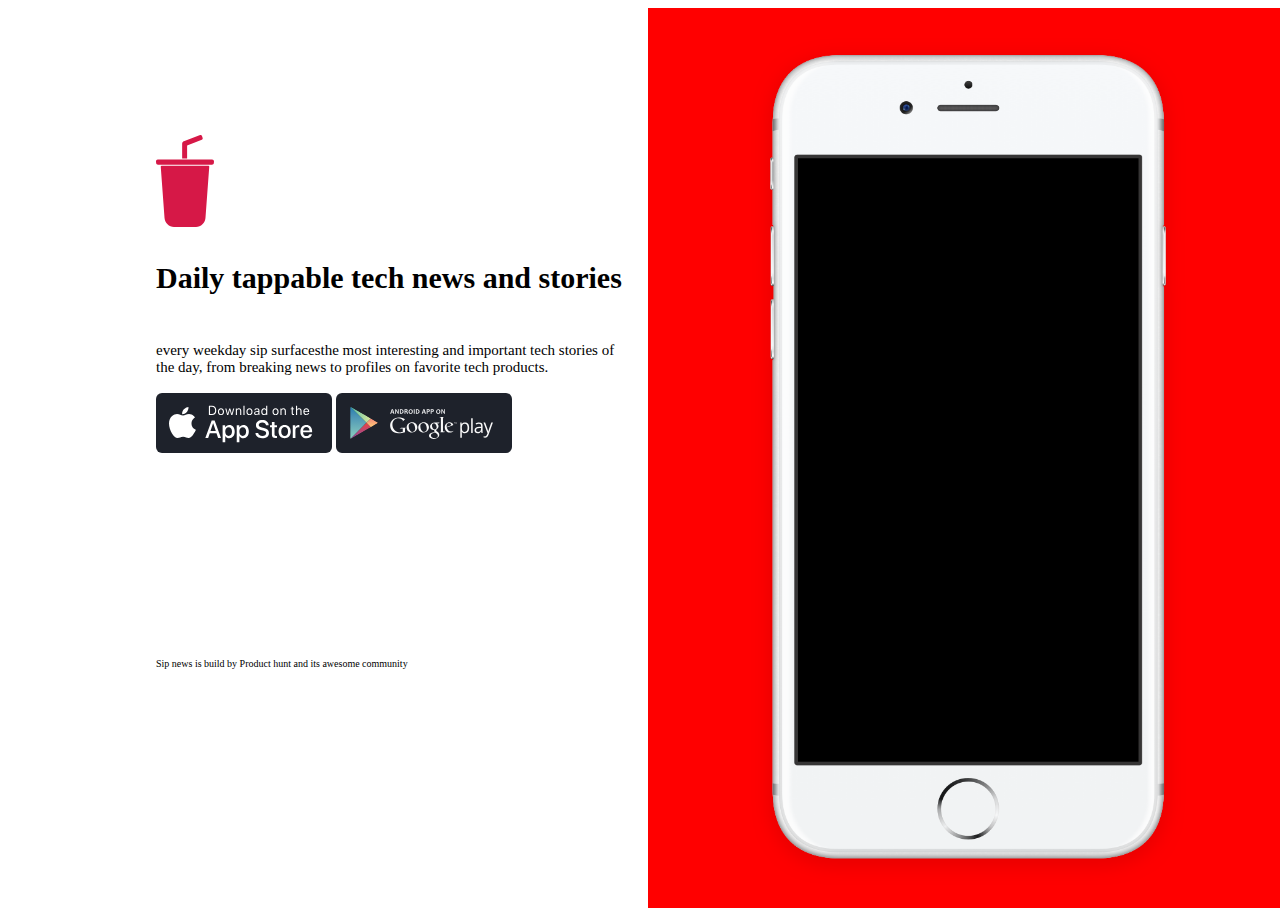
==== index.html @ 55f6416b "commit 1" ====
<!DOCTYPE html>
<html lang="en">
<head>
    <meta charset="UTF-8">
    <title>Title</title>
    <link rel="stylesheet" href="style.css">
    <meta name="viewport" content="width=device-width, initial-scale=1"/>
</head>
<body onclick="crash()" onload="Fade(); Alert()" >

<div class="grid-container active">
    <div class="grid_item item_1"></div>
    <div class="grid_item item_2"><img class="iphone" src="img/iphone.png"></div>
    <div class="grid_item item_3"><br><img class="logo spin" src="img/logo.svg">
        <p class="spin"><strong>Daily tappable tech news and stories</strong></p><br>
        <div class="spin">every weekday sip surfacesthe most interesting and important tech stories of the day, from breaking news to
        profiles on favorite tech products.<br><br></div>
        <img class="disapear" src="img/download-ios.svg"> <img id="android" class="disapear" src="img/download-android.svg">
    </div>
    <div class="grid_item item_4 spin"> Sip news is build by Product hunt and its awesome community</div>
</div>
<script src="script.js"></script>
</body>
</html>
---- style.css ----
@keyframes spin {
    from {
        transform:rotate(0deg);
    }
    to {
        transform:rotate(360deg);
    }
}

.grid-container{
    display: grid;
    grid-template-columns: 10vw 10vw 10vw 20vw 50vw;
    grid-template-rows: 10vh 60vh 30vh;
}

.grid_item{
    background-color: white;
    text-align: center;
    padding: 20px;
    font-size: 20px;
}
.item_1, .item_3, .item_4{
    grid-column: 2 / 5;
    text-align: left;
}

.item_1{
    grid-row: 1;
}
.item_2{
    grid-column: 5;
    grid-row: 1 /  4;
    background-color: red;
}
p{
    font-size: 30px;
}
.item_3{
    grid-row: 2;
    font-size: 15px;
}

.item_4{
    grid-row: 3;
    font-size: 10px;
}

.iphone{
    height: 100%;
    animation-name: spin;
    animation-duration: 75ms;
    animation-delay: inherit;
    animation-iteration-count: infinite;
    animation-timing-function: linear;

}
.disapear:hover{
    opacity: 0;
}

.spin:hover{
    animation-name: spin;
    animation-duration: 1ms;
    animation-delay: inherit;
    animation-iteration-count: infinite;
    animation-timing-function: linear;
}


.active {
    visibility: visible;
    opacity: 1;
    transition: opacity 1s linear;
}

.inactive {
    visibility: hidden;
    opacity: 0;
    transition: visibility 0s 1s, opacity 1s linear;
}


@media only screen and (max-width: 900px){
    .grid-container{
        display: grid;
        grid-template-columns: auto 98vh auto;
        grid-template-rows: 10vh 60vh 30vh;
    }

    .grid_item{
        padding: 0;
    }
    .item_1, .item_3, .item_4{
        text-align: center;
        grid-column: 2;
    }

    .item_2{
        display: none;
    }
}

@media only screen and (max-width: 600px){
    .grid-container{
        display: grid;
        grid-template-columns: auto 90vh auto;
        grid-template-rows: 10vh 60vh 30vh;
    }

    .grid_item{
        padding: 0;
    }
    .item_1, .item_3, .item_4{
        text-align: center;
        grid-column: 2;
    }

    .item_2{
        display: none;
    }
}

@media only screen and (max-width: 480px){


    .grid-container{
        display: grid;
        grid-template-columns: auto 98vh auto;
        grid-template-rows: 10vh 60vh 30vh;
    }

    .grid_item{
        padding: 0;
    }
    .item_1, .item_3, .item_4{
        text-align: center;
        grid-column: 2;
    }

    .item_2{
        display: none;
    }
}
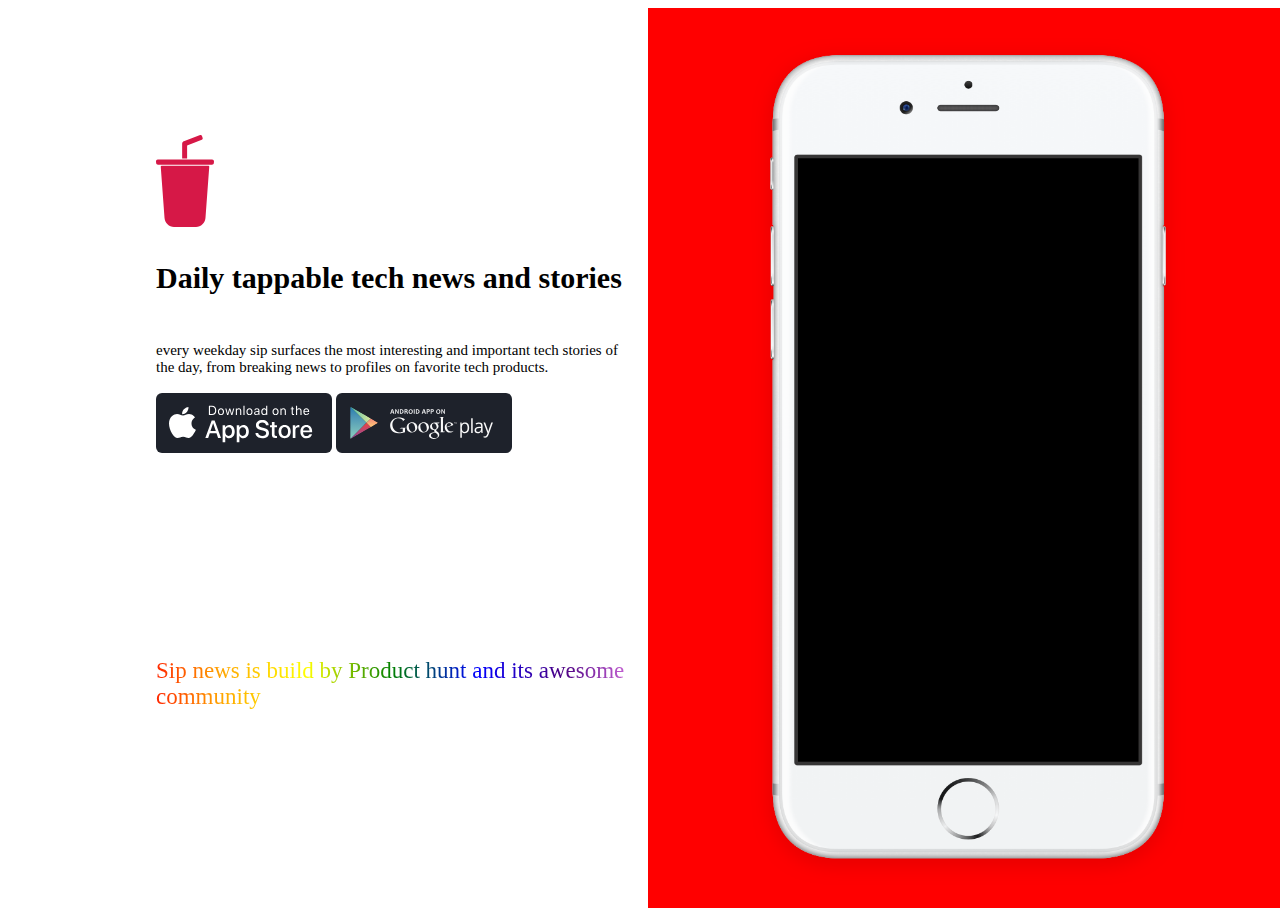
==== commit 18e17afa: "commit" ====
--- a/index.html
+++ b/index.html
@@ -6,18 +6,18 @@
     <link rel="stylesheet" href="style.css">
     <meta name="viewport" content="width=device-width, initial-scale=1"/>
 </head>
-<body onclick="crash()" onload="Fade(); Alert()" >
+<body onclick="crash(); alertRandom()" onload="growFont(); Fade(); Alert()";>
 
 <div class="grid-container active">
-    <div class="grid_item item_1"></div>
+    <div  class="grid_item item_1"></div>
     <div class="grid_item item_2"><img class="iphone" src="img/iphone.png"></div>
     <div class="grid_item item_3"><br><img class="logo spin" src="img/logo.svg">
         <p class="spin"><strong>Daily tappable tech news and stories</strong></p><br>
-        <div class="spin">every weekday sip surfacesthe most interesting and important tech stories of the day, from breaking news to
+        <div class="spin">every weekday sip surfaces the most interesting and important tech stories of the day, from breaking news to
         profiles on favorite tech products.<br><br></div>
-        <img class="disapear" src="img/download-ios.svg"> <img id="android" class="disapear" src="img/download-android.svg">
+        <img class="disappear" src="img/download-ios.svg"> <img id="android" class="disappear" src="img/download-android.svg">
     </div>
-    <div class="grid_item item_4 spin"> Sip news is build by Product hunt and its awesome community</div>
+    <div class="grid_item item_4 spin regenboog-text"  id="communityFoot"> Sip news is build by Product hunt and its awesome community</div>
 </div>
 <script src="script.js"></script>
 </body>
--- a/style.css
+++ b/style.css
@@ -22,6 +22,7 @@
 .item_1, .item_3, .item_4{
     grid-column: 2 / 5;
     text-align: left;
+    -webkit-animation:blackAndWhite 1s infinite;
 }
 
 .item_1{
@@ -54,7 +55,7 @@
     animation-timing-function: linear;
 
 }
-.disapear:hover{
+.disappear:hover{
     opacity: 0;
 }
 
@@ -77,6 +78,24 @@
     visibility: hidden;
     opacity: 0;
     transition: visibility 0s 1s, opacity 1s linear;
+}
+
+
+/* CSS Ben*/
+
+body{
+    -webkit-animation:blackAndWhite 1s infinite;
+}
+
+@-webkit-keyframes blackAndWhite {
+    0% {background-color:black;}
+    100% {background-color:white;}
+}
+
+.regenboog-text{
+    background-image: linear-gradient(to left, violet, indigo, blue, green, yellow, orange, red);
+    -webkit-background-clip: text;
+    -webkit-text-fill-color: transparent;
 }
 
 
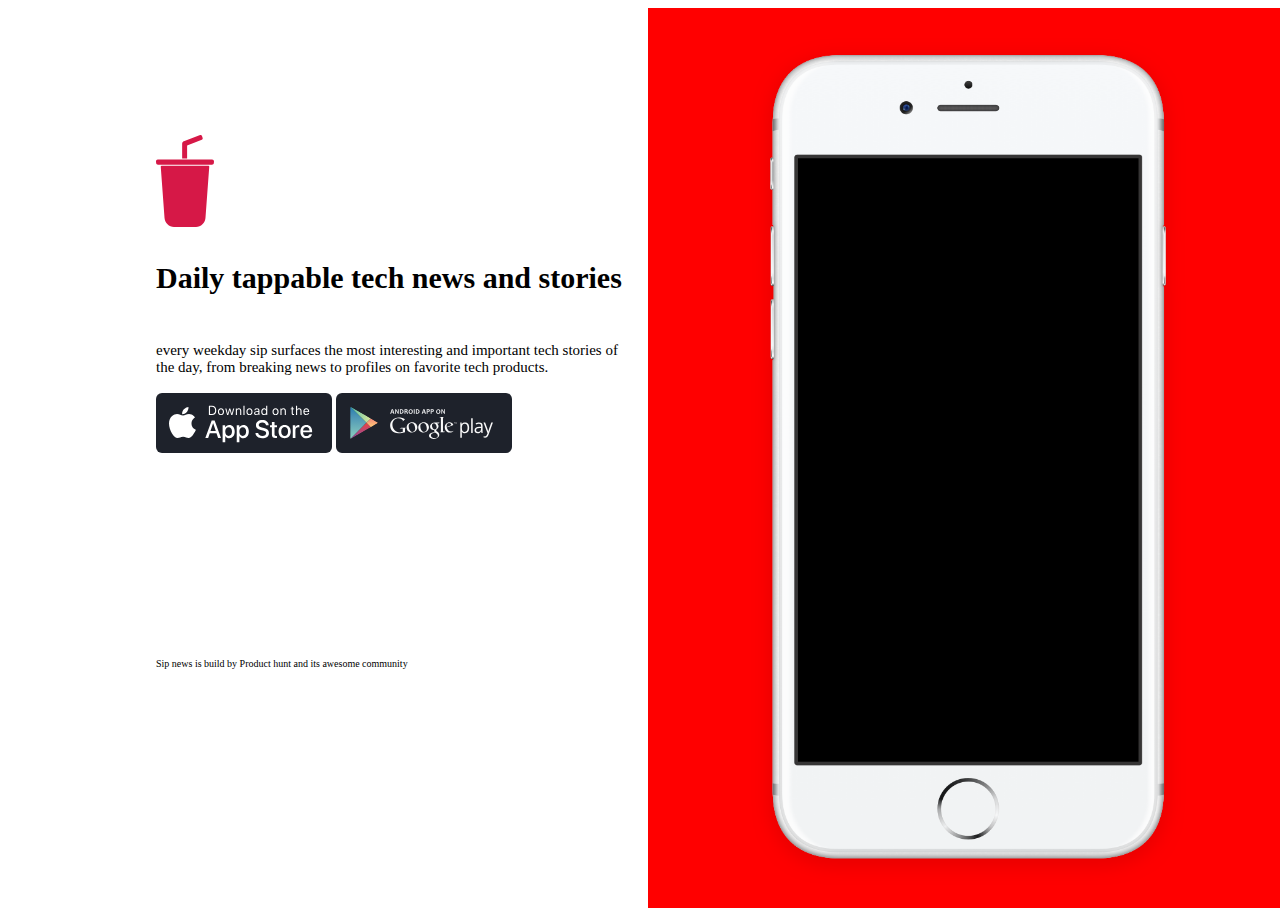
==== commit 27cc64a6: "alle js verwijderd, en deel van de html en css ook" ====
--- a/index.html
+++ b/index.html
@@ -6,18 +6,18 @@
     <link rel="stylesheet" href="style.css">
     <meta name="viewport" content="width=device-width, initial-scale=1"/>
 </head>
-<body onclick="crash(); alertRandom()" onload="growFont(); Fade(); Alert()";>
+<body>
 
 <div class="grid-container active">
     <div  class="grid_item item_1"></div>
     <div class="grid_item item_2"><img class="iphone" src="img/iphone.png"></div>
-    <div class="grid_item item_3"><br><img class="logo spin" src="img/logo.svg">
+    <div class="grid_item item_3"><br><img class="logo" src="img/logo.svg">
         <p class="spin"><strong>Daily tappable tech news and stories</strong></p><br>
         <div class="spin">every weekday sip surfaces the most interesting and important tech stories of the day, from breaking news to
         profiles on favorite tech products.<br><br></div>
-        <img class="disappear" src="img/download-ios.svg"> <img id="android" class="disappear" src="img/download-android.svg">
+        <img src="img/download-ios.svg"> <img src="img/download-android.svg">
     </div>
-    <div class="grid_item item_4 spin regenboog-text"  id="communityFoot"> Sip news is build by Product hunt and its awesome community</div>
+    <div class="grid_item item_4"> Sip news is build by Product hunt and its awesome community</div>
 </div>
 <script src="script.js"></script>
 </body>
--- a/style.css
+++ b/style.css
@@ -1,11 +1,3 @@
-@keyframes spin {
-    from {
-        transform:rotate(0deg);
-    }
-    to {
-        transform:rotate(360deg);
-    }
-}
 
 .grid-container{
     display: grid;
@@ -22,7 +14,6 @@
 .item_1, .item_3, .item_4{
     grid-column: 2 / 5;
     text-align: left;
-    -webkit-animation:blackAndWhite 1s infinite;
 }
 
 .item_1{
@@ -46,56 +37,8 @@
     font-size: 10px;
 }
 
-.iphone{
+.iphone {
     height: 100%;
-    animation-name: spin;
-    animation-duration: 75ms;
-    animation-delay: inherit;
-    animation-iteration-count: infinite;
-    animation-timing-function: linear;
-
-}
-.disappear:hover{
-    opacity: 0;
-}
-
-.spin:hover{
-    animation-name: spin;
-    animation-duration: 1ms;
-    animation-delay: inherit;
-    animation-iteration-count: infinite;
-    animation-timing-function: linear;
-}
-
-
-.active {
-    visibility: visible;
-    opacity: 1;
-    transition: opacity 1s linear;
-}
-
-.inactive {
-    visibility: hidden;
-    opacity: 0;
-    transition: visibility 0s 1s, opacity 1s linear;
-}
-
-
-/* CSS Ben*/
-
-body{
-    -webkit-animation:blackAndWhite 1s infinite;
-}
-
-@-webkit-keyframes blackAndWhite {
-    0% {background-color:black;}
-    100% {background-color:white;}
-}
-
-.regenboog-text{
-    background-image: linear-gradient(to left, violet, indigo, blue, green, yellow, orange, red);
-    -webkit-background-clip: text;
-    -webkit-text-fill-color: transparent;
 }
 
 
